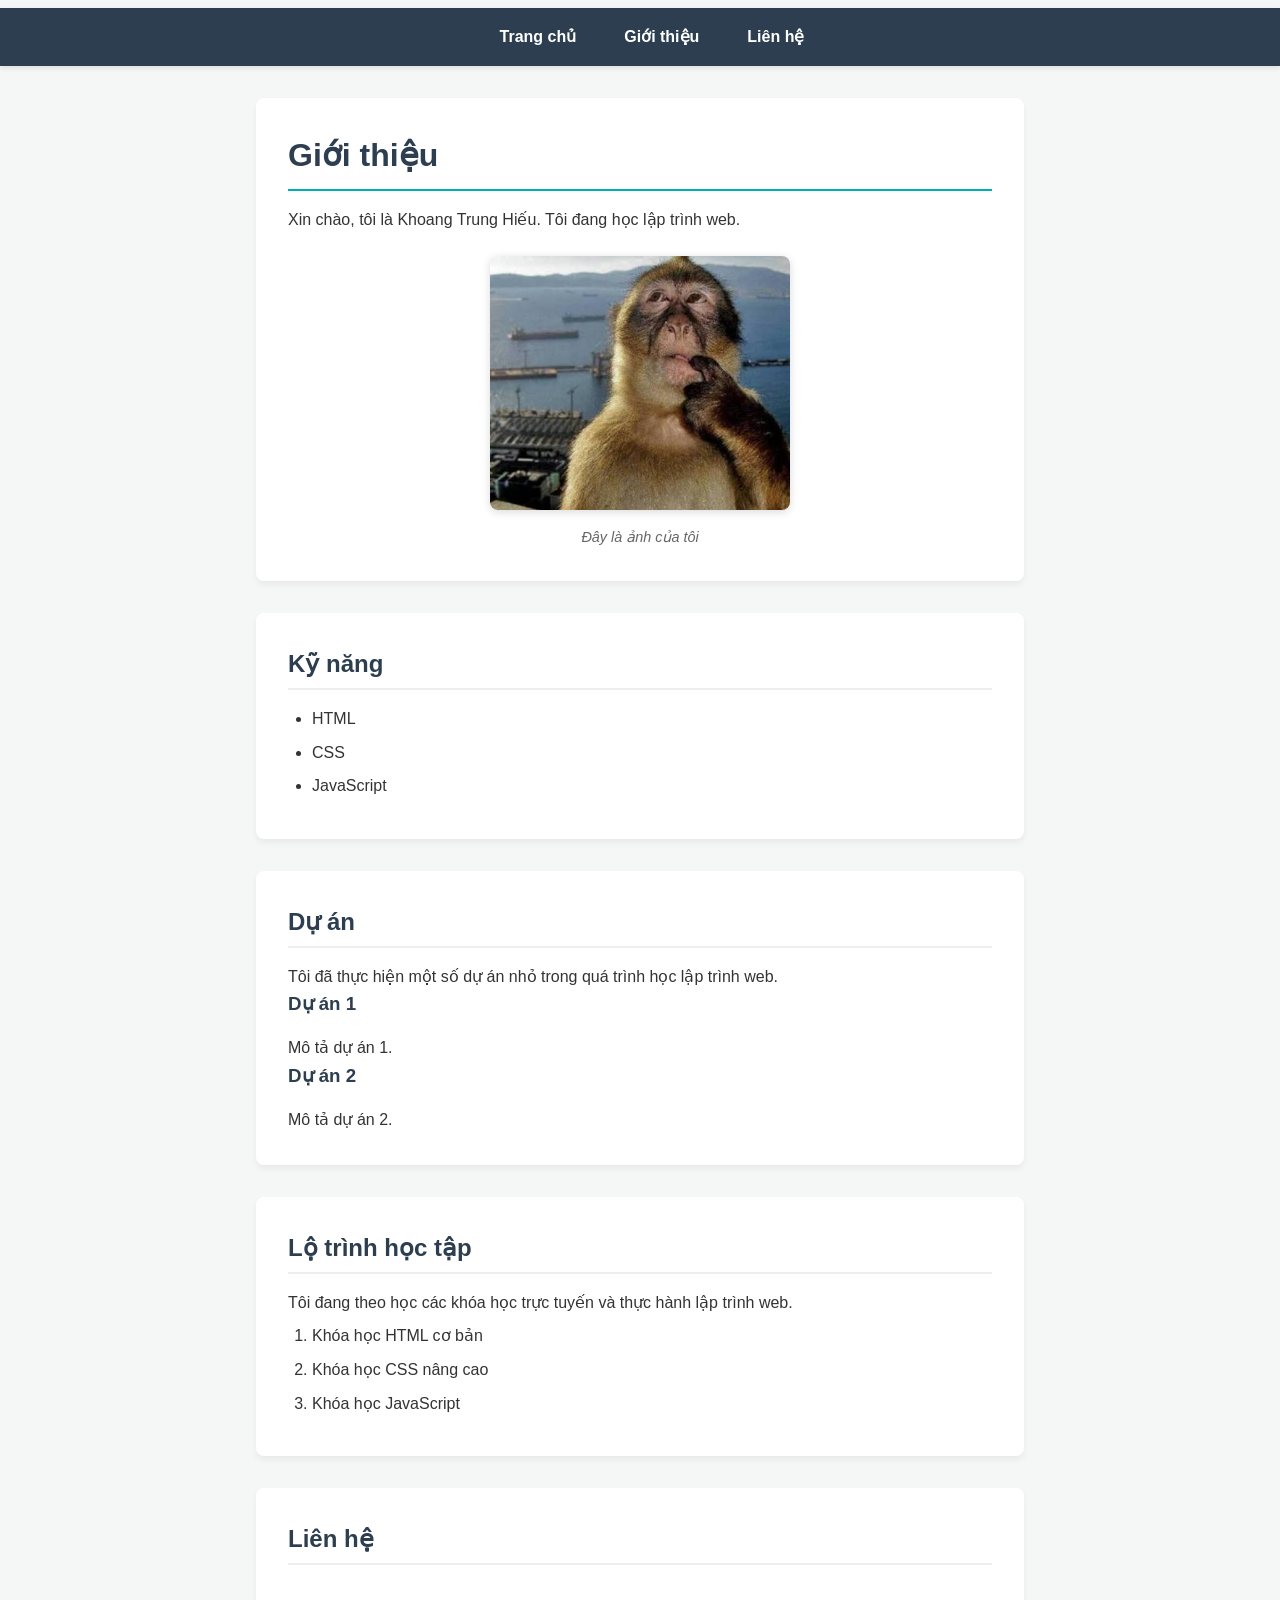
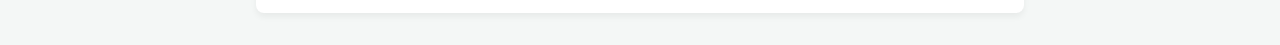
==== about.html @ 3adacdc4 "Add files via upload" ====
<!doctype html>
<html lang="vi">
  <head>
    <meta charset="UTF-8" />
    <meta name="viewport" content="width=device-width, initial-scale=1.0" />
    <title>Giới thiệu</title>
    <link rel="stylesheet" href="css/style.css" />
  </head>
  <body>
    <header>
      <nav>
        <ul>
          <li><a href="index.html">Trang chủ</a></li>
          <li><a href="about.html">Giới thiệu</a></li>
          <li><a href="contact.html">Liên hệ</a></li>
        </ul>
      </nav>
    </header>

    <main>
      <section id="gioi-thieu">
        <h1>Giới thiệu</h1>
        <p>Xin chào, tôi là Khoang Trung Hiếu. Tôi đang học lập trình web.</p>
        <figure>
          <img
            src="assets/img/anh1.jpg"
            alt="Ảnh của tôi"
            width="300"
            height="200"
          />
          <figcaption>Đây là ảnh của tôi</figcaption>
        </figure>
      </section>

      <section id="ky-nang">
        <h2>Kỹ năng</h2>
        <ul>
          <li>HTML</li>
          <li>CSS</li>
          <li>JavaScript</li>
        </ul>
      </section>

      <section id="du-an">
        <h2>Dự án</h2>
        <p>
          Tôi đã thực hiện một số dự án nhỏ trong quá trình học lập trình web.
        </p>

        <h3>Dự án 1</h3>
        <p>Mô tả dự án 1.</p>

        <h3>Dự án 2</h3>
        <p>Mô tả dự án 2.</p>
      </section>

      <section id="lo-trinh">
        <h2>Lộ trình học tập</h2>
        <p>
          Tôi đang theo học các khóa học trực tuyến và thực hành lập trình web.
        </p>
        <ol>
          <li>Khóa học HTML cơ bản</li>
          <li>Khóa học CSS nâng cao</li>
          <li>Khóa học JavaScript</li>
        </ol>
      </section>

      <section id="lien-he">
        <h2>Liên hệ</h2>
      </section>
    </main>
    <script src="js/script.js"></script>
  </body>
</html>
---- css/style.css ----
/* --- Reset & Thuộc tính cơ bản --- */
* {
    margin: 0;
    padding: 0;
    box-sizing: border-box;
}

body {
    font-family: 'Segoe UI', Tahoma, Geneva, Verdana, sans-serif;
    line-height: 1.6;
    color: #333;
    background-color: #f4f7f6;
}

/* --- Header & Thanh điều hướng --- */
header {
    background-color: #2c3e50;
    position: sticky;
    top: 0;
    z-index: 1000;
    box-shadow: 0 2px 5px rgba(0,0,0,0.1);
}

nav ul {
    list-style: none;
    display: flex;
    justify-content: center;
    align-items: center;
}

nav ul li {
    margin: 0;
}

nav ul li a {
    display: block;
    padding: 1rem 1.5rem;
    color: #ffffff;
    text-decoration: none;
    font-weight: 600;
    transition: background-color 0.3s, color 0.3s;
}

nav ul li a:hover {
    background-color: #34495e;
    color: #00adb5;
}

/* --- Khung nội dung chính --- */
main {
    max-width: 800px;
    margin: 2rem auto;
    padding: 0 1rem;
}

section {
    background: #ffffff;
    padding: 2rem;
    margin-bottom: 2rem;
    border-radius: 8px;
    box-shadow: 0 4px 6px rgba(0, 0, 0, 0.05);
}

h1, h2, h3 {
    color: #2c3e50;
    margin-bottom: 1rem;
}

h1 {
    font-size: 2rem;
    border-bottom: 2px solid #00adb5;
    padding-bottom: 0.5rem;
}

h2 {
    font-size: 1.5rem;
    border-bottom: 2px solid #eee;
    padding-bottom: 0.3rem;
}

/* --- Section Giới thiệu --- */
figure {
    margin-top: 1.5rem;
    text-align: center;
}

figure img {
    max-width: 100%;
    height: auto;
    border-radius: 8px;
    box-shadow: 0 2px 8px rgba(0, 0, 0, 0.15);
}

figcaption {
    margin-top: 0.5rem;
    font-size: 0.9rem;
    color: #666;
    font-style: italic;
}

/* --- Danh sách (Kỹ năng & Lộ trình) --- */
ul, ol {
    padding-left: 1.5rem;
    margin-top: 0.5rem;
}

li {
    margin-bottom: 0.5rem;
}

/* --- Section Dự án --- */
article {
    background-color: #f9f9f9;
    padding: 1rem;
    border-left: 4px solid #00adb5;
    margin-top: 1rem;
    border-radius: 0 4px 4px 0;
}

/* --- Form Liên hệ --- */
form {
    display: flex;
    flex-direction: column;
}

label {
    margin-top: 1rem;
    margin-bottom: 0.3rem;
    font-weight: 600;
}

input[type="text"],
input[type="email"],
textarea {
    width: 100%;
    padding: 0.75rem;
    border: 1px solid #ccc;
    border-radius: 4px;
    font-size: 1rem;
    font-family: inherit;
    transition: border-color 0.3s;
}

input[type="text"]:focus,
input[type="email"]:focus,
textarea:focus {
    border-color: #00adb5;
    outline: none;
}

textarea {
    resize: vertical;
    min-height: 120px;
}

button[type="submit"] {
    margin-top: 1.5rem;
    padding: 0.75rem;
    background-color: #00adb5;
    color: white;
    border: none;
    border-radius: 4px;
    font-size: 1rem;
    font-weight: bold;
    cursor: pointer;
    transition: background-color 0.3s;
}

button[type="submit"]:hover {
    background-color: #008c9e;
}

/* --- Footer --- */
footer {
    text-align: center;
    padding: 1.5rem;
    background-color: #2c3e50;
    color: #ffffff;
    margin-top: 2rem;
}
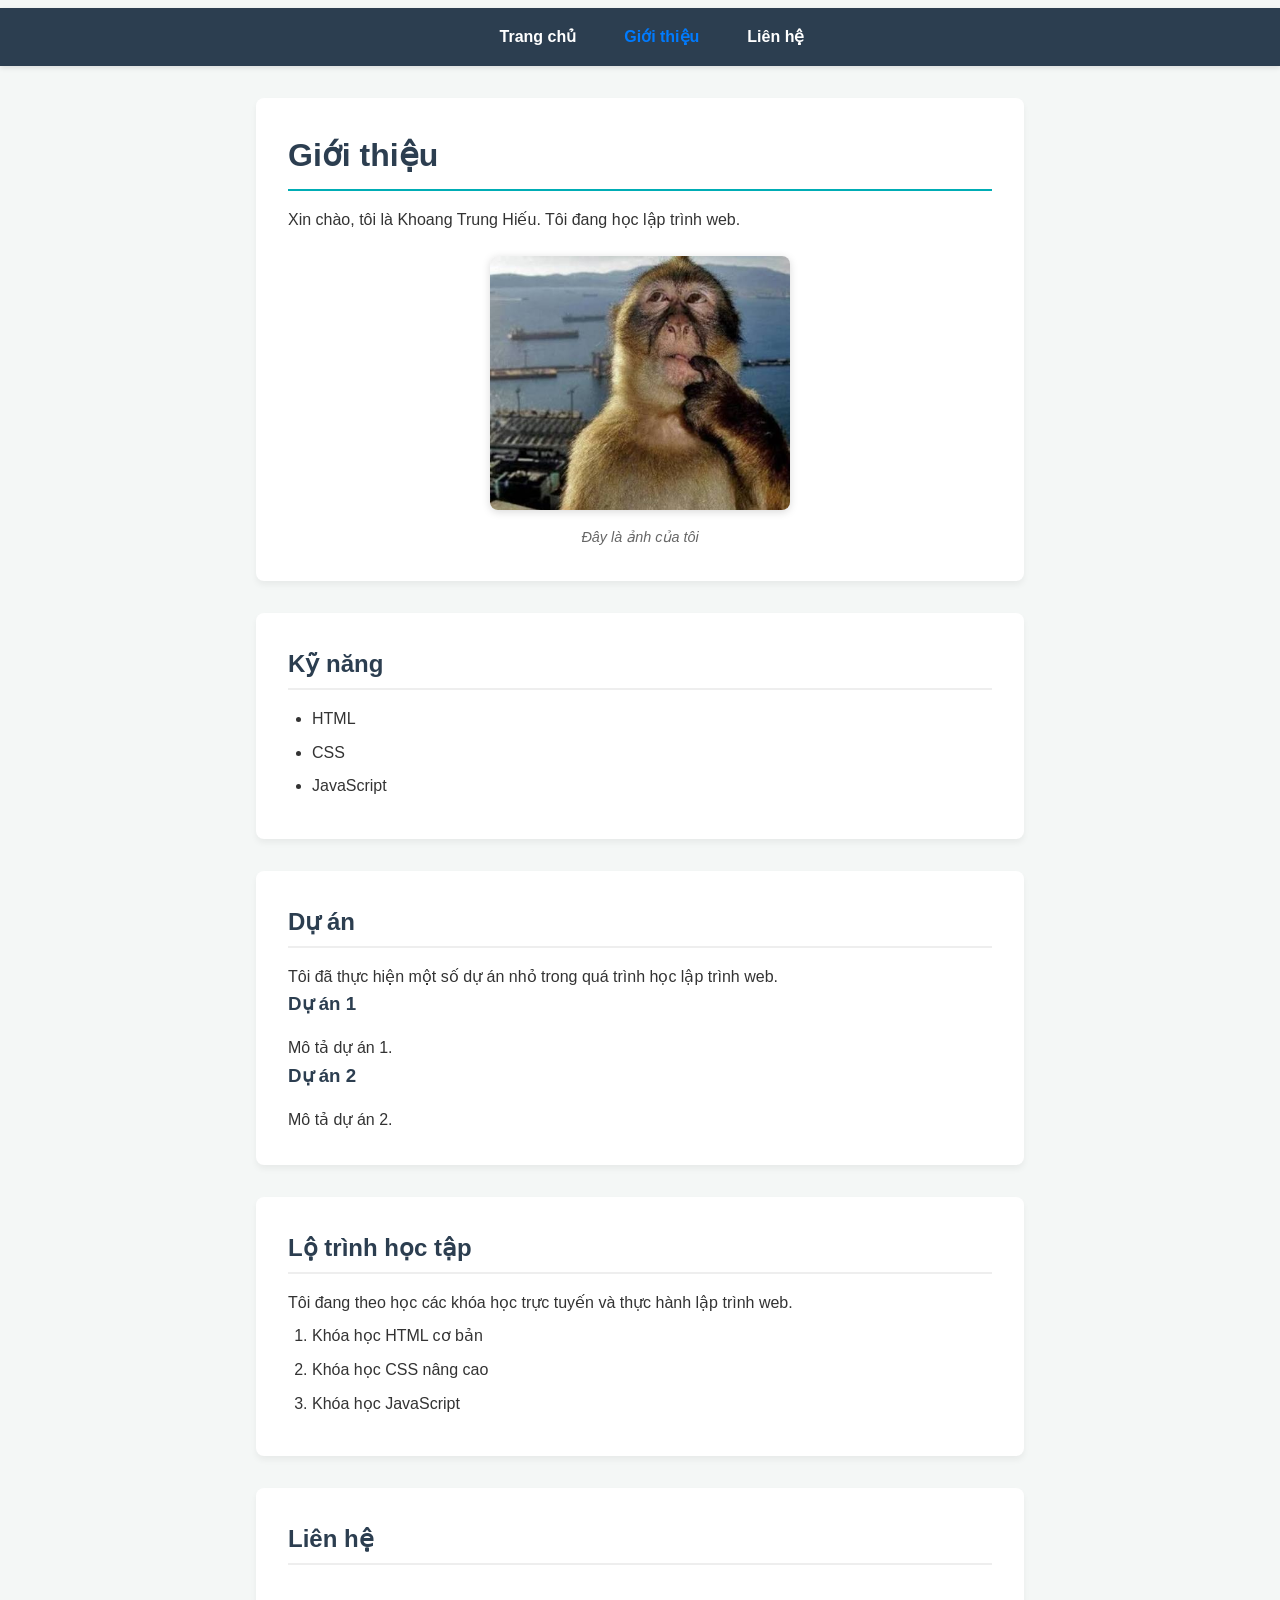
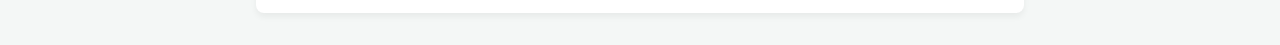
==== commit 3e1af802: "suabai" ====
--- a/about.html
+++ b/about.html
@@ -1,75 +1,75 @@
-<!doctype html>
-<html lang="vi">
-  <head>
-    <meta charset="UTF-8" />
-    <meta name="viewport" content="width=device-width, initial-scale=1.0" />
-    <title>Giới thiệu</title>
-    <link rel="stylesheet" href="css/style.css" />
-  </head>
-  <body>
-    <header>
-      <nav>
-        <ul>
-          <li><a href="index.html">Trang chủ</a></li>
-          <li><a href="about.html">Giới thiệu</a></li>
-          <li><a href="contact.html">Liên hệ</a></li>
-        </ul>
-      </nav>
-    </header>
-
-    <main>
-      <section id="gioi-thieu">
-        <h1>Giới thiệu</h1>
-        <p>Xin chào, tôi là Khoang Trung Hiếu. Tôi đang học lập trình web.</p>
-        <figure>
-          <img
-            src="assets/img/anh1.jpg"
-            alt="Ảnh của tôi"
-            width="300"
-            height="200"
-          />
-          <figcaption>Đây là ảnh của tôi</figcaption>
-        </figure>
-      </section>
-
-      <section id="ky-nang">
-        <h2>Kỹ năng</h2>
-        <ul>
-          <li>HTML</li>
-          <li>CSS</li>
-          <li>JavaScript</li>
-        </ul>
-      </section>
-
-      <section id="du-an">
-        <h2>Dự án</h2>
-        <p>
-          Tôi đã thực hiện một số dự án nhỏ trong quá trình học lập trình web.
-        </p>
-
-        <h3>Dự án 1</h3>
-        <p>Mô tả dự án 1.</p>
-
-        <h3>Dự án 2</h3>
-        <p>Mô tả dự án 2.</p>
-      </section>
-
-      <section id="lo-trinh">
-        <h2>Lộ trình học tập</h2>
-        <p>
-          Tôi đang theo học các khóa học trực tuyến và thực hành lập trình web.
-        </p>
-        <ol>
-          <li>Khóa học HTML cơ bản</li>
-          <li>Khóa học CSS nâng cao</li>
-          <li>Khóa học JavaScript</li>
-        </ol>
-      </section>
-
-      <section id="lien-he">
-        <h2>Liên hệ</h2>
-      </section>
-    </main>
-    <script src="js/script.js"></script>
-  </body>
-</html>
+<!doctype html>
+<html lang="vi">
+  <head>
+    <meta charset="UTF-8" />
+    <meta name="viewport" content="width=device-width, initial-scale=1.0" />
+    <title>Giới thiệu</title>
+    <link rel="stylesheet" href="css/style.css" />
+  </head>
+  <body>
+    <header>
+      <nav>
+        <ul>
+          <li><a href="index.html">Trang chủ</a></li>
+          <li><a href="about.html">Giới thiệu</a></li>
+          <li><a href="contact.html">Liên hệ</a></li>
+        </ul>
+      </nav>
+    </header>
+
+    <main>
+      <section id="gioi-thieu">
+        <h1>Giới thiệu</h1>
+        <p>Xin chào, tôi là Khoang Trung Hiếu. Tôi đang học lập trình web.</p>
+        <figure>
+          <img
+            src="assets/img/anh1.jpg"
+            alt="Ảnh của tôi"
+            width="300"
+            height="200"
+          />
+          <figcaption>Đây là ảnh của tôi</figcaption>
+        </figure>
+      </section>
+
+      <section id="ky-nang">
+        <h2>Kỹ năng</h2>
+        <ul>
+          <li>HTML</li>
+          <li>CSS</li>
+          <li>JavaScript</li>
+        </ul>
+      </section>
+
+      <section id="du-an">
+        <h2>Dự án</h2>
+        <p>
+          Tôi đã thực hiện một số dự án nhỏ trong quá trình học lập trình web.
+        </p>
+
+        <h3>Dự án 1</h3>
+        <p>Mô tả dự án 1.</p>
+
+        <h3>Dự án 2</h3>
+        <p>Mô tả dự án 2.</p>
+      </section>
+
+      <section id="lo-trinh">
+        <h2>Lộ trình học tập</h2>
+        <p>
+          Tôi đang theo học các khóa học trực tuyến và thực hành lập trình web.
+        </p>
+        <ol>
+          <li>Khóa học HTML cơ bản</li>
+          <li>Khóa học CSS nâng cao</li>
+          <li>Khóa học JavaScript</li>
+        </ol>
+      </section>
+
+      <section id="lien-he">
+        <h2>Liên hệ</h2>
+      </section>
+    </main>
+    <script src="js/script.js"></script>
+  </body>
+</html>
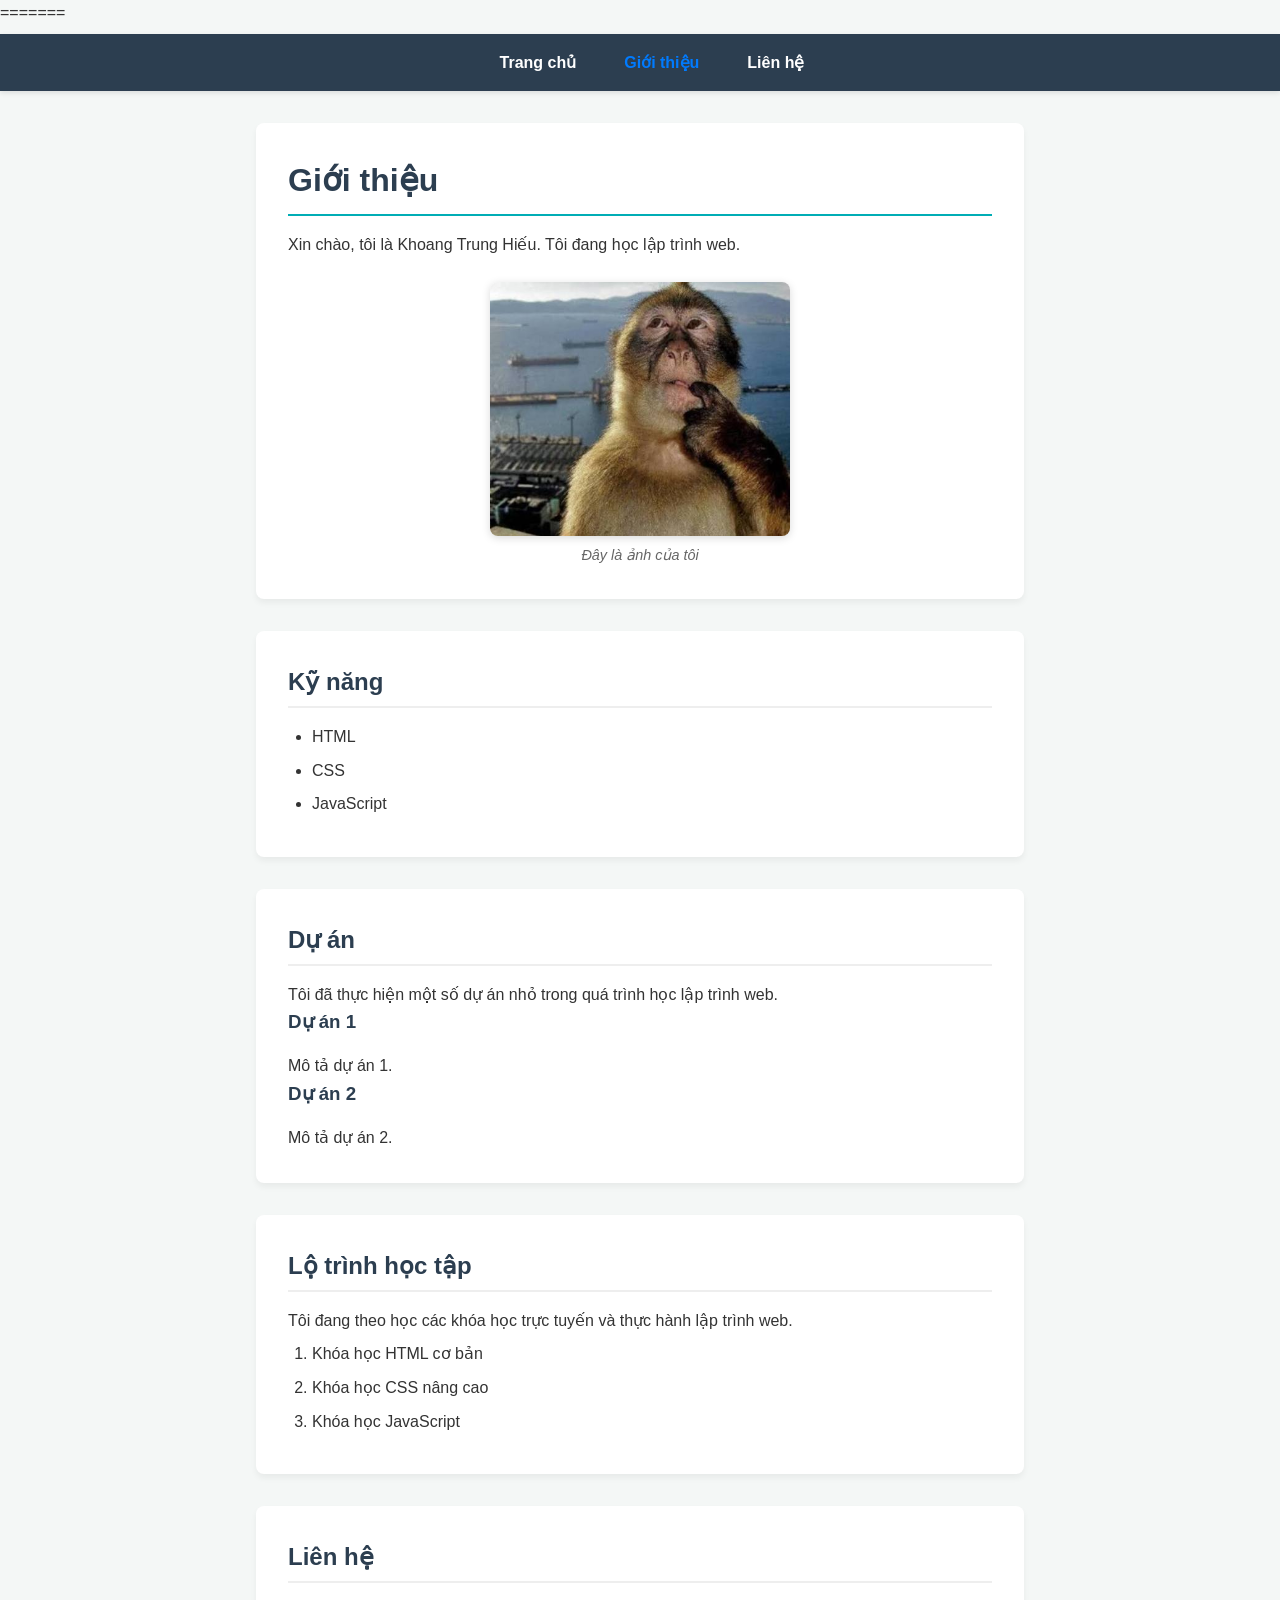
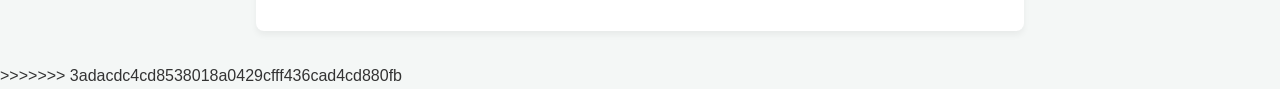
==== commit a61dd65d: "1" ====
--- a/about.html
+++ b/about.html
@@ -1,3 +1,4 @@
+=======
 <!doctype html>
 <html lang="vi">
   <head>
@@ -73,3 +74,4 @@
     <script src="js/script.js"></script>
   </body>
 </html>
+>>>>>>> 3adacdc4cd8538018a0429cfff436cad4cd880fb
